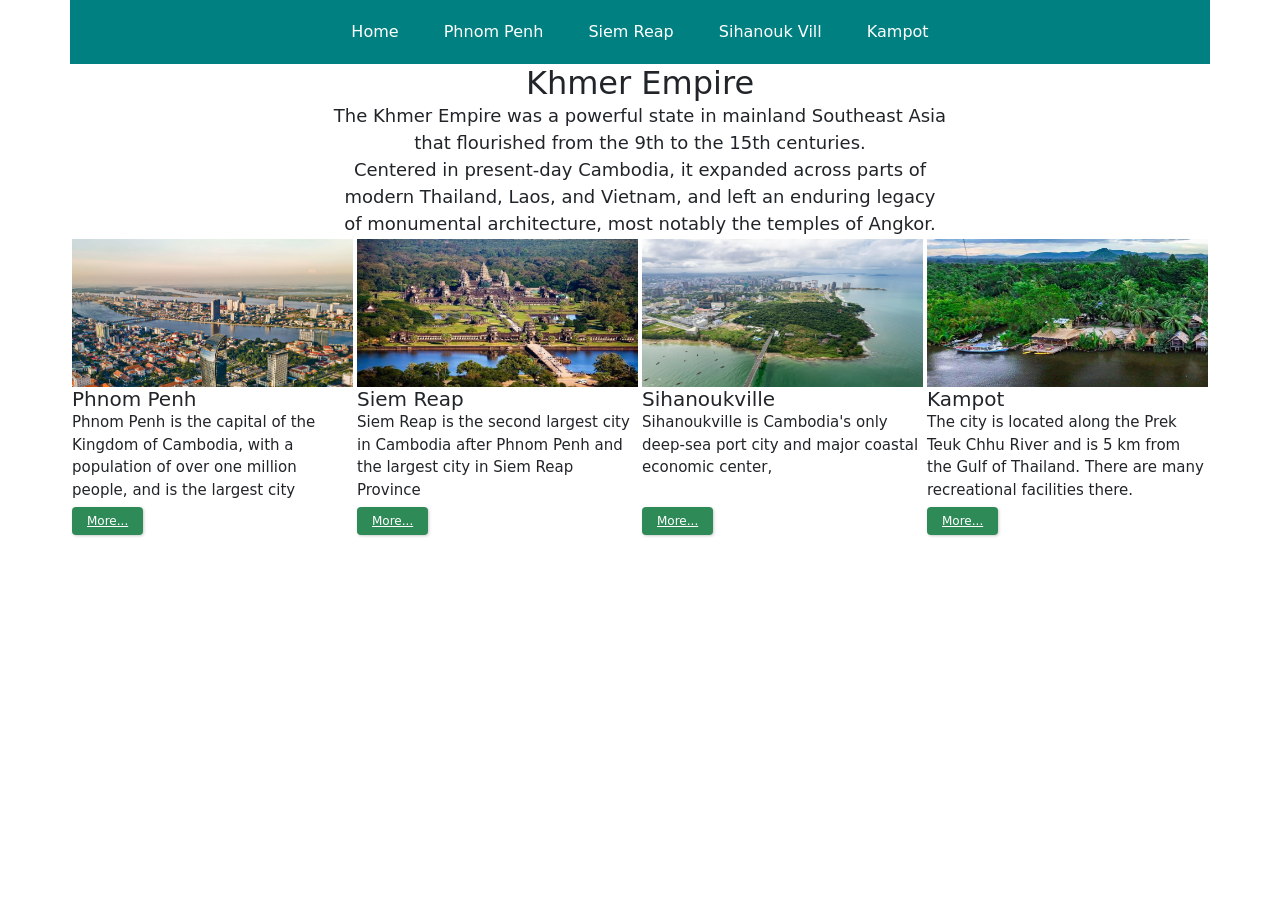
==== 6_mric_group_bootstrap_(homework)/sample1.html @ dd9533eb "Bootstrap Sample" ====
<!DOCTYPE html>
<html lang="en">

<head>
  <meta charset="UTF-8">
  <meta name="viewport" content="width=device-width, initial-scale=1.0">
  <title>Home</title>
  <!-- link Bootstrap -->
  <link href="https://cdn.jsdelivr.net/npm/bootstrap@5.3.8/dist/css/bootstrap.min.css" rel="stylesheet"
    integrity="sha384-sRIl4kxILFvY47J16cr9ZwB07vP4J8+LH7qKQnuqkuIAvNWLzeN8tE5YBujZqJLB" crossorigin="anonymous">
  <script src="https://cdn.jsdelivr.net/npm/bootstrap@5.3.8/dist/js/bootstrap.bundle.min.js"
    integrity="sha384-FKyoEForCGlyvwx9Hj09JcYn3nv7wiPVlz7YYwJrWVcXK/BmnVDxM+D2scQbITxI"
    crossorigin="anonymous"></script>
  <!-- link style CSS -->
  <link rel="stylesheet" href="sample1.css">

</head>

<body>

  <div class="container">
    <div class="row">
      <div class="col-xl-12 col-lg-12 col-md-12 col-sm-12 col-12 menu-bar">
        <ul>
          <li>
            <a href="">Home</a>
          </li>
          <li>
            <a href="">Phnom Penh</a>
          </li>
          <li>
            <a href="">Siem Reap</a>
          </li>
          <li>
            <a href="">Sihanouk Vill</a>
          </li>
          <li>
            <a href="">Kampot</a>
          </li>
        </ul>
      </div>
    </div>
    <div class="row">
      <div class="col-xl-12 col-lg-12 col-md-12 col-sm-12 col-12 box1">
        <h1>Khmer Empire</h1>
        <p>The Khmer Empire was a powerful state in mainland Southeast Asia <br>
          that flourished from the 9th to the 15th centuries. <br>
          Centered in present-day Cambodia, it expanded across parts of <br>
          modern Thailand, Laos, and Vietnam, and left an enduring legacy  <br>
          of monumental architecture, most notably the temples of Angkor.</p>
      </div>
    </div>
    <div class="row">
      <div class="col-xl-3 col-lg-3 col-md-12 col-sm-6 col-12 item-box">
        <div class="img-box">
          <img src="img/1.jpg" alt="Phnom Penh">
        </div>
        <div class="txt-box">
          <h1>Phnom Penh</h1>
          <p>Phnom Penh is the capital of the Kingdom of Cambodia,
             with a population of over one million people,
              and is the largest city 
             
          </p>
          <a href="" class="btn-more">More...</a>
        </div>
      </div>
      <div class="col-xl-3 col-lg-3 col-md-12 col-sm-6 col-12 item-box">
        <div class="img-box">
          <img src="img/2.jpg" alt="Siem Reap">
        </div>
        <div class="txt-box">
          <h1>Siem Reap</h1>
          <p>Siem Reap is the second largest city in Cambodia 
            after Phnom Penh and the largest city in Siem Reap Province
          </p>
          <a href="" class="btn-more">More...</a>
        </div>
      </div>
      <div class="col-xl-3 col-lg-3 col-md-12 col-sm-6 col-12 item-box">
        <div class="img-box">
          <img src="img/3.jpg" alt="sihanoukville">
        </div>
        <div class="txt-box">
          <h1>Sihanoukville</h1>
          <p>Sihanoukville is Cambodia's only deep-sea port city 
            and major coastal economic center, 
          </p>
          <a href="" class="btn-more">More...</a>
        </div>
      </div>
      <div class="col-xl-3 col-lg-3 col-md-12 col-sm-6 col-12 item-box">
        <div class="img-box">
          <img src="img/4.avif" alt="Kompot">
        </div>
       <div class="txt-box">
          <h1>Kampot</h1>
          <p>The city is located along the Prek Teuk Chhu River 
            and is 5 km from the Gulf of Thailand. 
            There are many recreational facilities there.
          </p>
          <a href="" class="btn-more">More...</a>
        </div>
      </div>
    </div>
  </div>


</body>

</html>

</html>
---- 6_mric_group_bootstrap_(homework)/sample1.css ----
h1,p{
    margin: 0;
    padding: 0;
}
.menu-bar {
    background-color: teal;
}
.menu-bar ul {
    list-style-type: none;
    margin: 0;
    padding: 0;
    /* float: right; */
    /* (@ uncomment) */
    text-align: center
}
.menu-bar ul li {
    /* float: left; */
    /* Showing display center/
    /* (@ uncomment */
    display:inline-block;
}
.menu-bar ul li a {
    display: block;
    text-decoration: none;
    padding: 20px;
    color: #fff;
}
.box1 h1 {
    width: 100%;
    /* background-color: red; */
    float: left;
    text-align: center;
    font-size: 32px;
}
.box1 {
    /* background-color: aqua; */
    padding: 0;
}
.box1 p {
    width: 100%;
    float: left;
    text-align: center;
    font-size: 18px;
}
.item-box {
    height: 300px;
    /* background-color: pink; */
    padding: 2px;
}
.item-box .img-box {
    width: 100%;
    height: 55%;
    float: left;
    background-color: lightblue;
}
.item-box .img-box img {
    width: 100%;
    height: 100%;
    float: left;
}
.item-box .txt-box {
    width: 100%;
    height: 45%;
    float: left;
    /* background-color: blueviolet; */
    position: relative;
}
.item-box .txt-box h1 {
    font-size: 20px;
}
.item-box .txt-box p {
    font-size: 15px;
}
.btn-more {
    position: absolute;
    bottom: 0px;
    left: 0px;
    background-color: seagreen;
    color: white;
    padding: 5px 15px;
    font-size: 12px;
    border-radius: 4px;
    box-shadow: 1px 1px 3px 0 #ccc;
}

/*Extra large devices (large desktops, 1200px and up)*/
@media (min-width: 1200px){
    .item-box .img-box {
    height: 50%;
    } 
    .item-box .txt-box {
    height: 50%;
    } 
   
}
/*Large devices(desktops, 992px and up) */
@media (min-width: 992px) and (max-width:1199.98px){
    .item-box .img-box {
    height: 45%;
    } 
    .item-box .txt-box {
    height: 55%;
    }  
}
/*Medium devices(tablets, 768px and up) */
@media (min-width:768px) and (max-width:991.98px){
    .item-box{
        height: 500px;
        margin-bottom: 10px;
    }
    .item-box .img-box {
        height: 70%;
    }
    .item-box .txt-box {
        height: 30%;
    }
}
/*Small devices(landscape phone, 576px and up) */
@media (min-width:576px) and (max-width:768.98px){
    .menu-bar ul li a {
    padding: 15px 10px;
    font-size: 15px;
    }
    .box1 {
        padding: 15px;
    }
    .box1 h1 {
        font-size: 18px;
        text-align: left;
    }
    .box1 p {
        font-size: 13px;
        text-align: left;
    }
    .item-box{
        margin-bottom: 5px;
    }
    .item-box .txt-box h1 {
    font-size: 18px;
    }
    .item-box .txt-box p {
        font-size: 13px;
    }
    
    
}
/*Extra small devices(portrait phones, less than 576px) */
@media (max-width:575.98px){
    .menu-bar ul li a {
    padding: 15px 10px;
    font-size: 13px;
    }
    .box1 {
        padding: 15px;
    }
    .box1 h1 {
        font-size: 18px;
        text-align: left;
    }
    .box1 p {
        font-size: 13px;
        text-align: left;
    }
    .item-box{
        height: 120px;
        margin-bottom: 10px;
    }
    .item-box .img-box {
        height: 100%;
        width: 40%;
    }
    .item-box .txt-box {
        height: 100%;
        width: 60%;
        padding-left: 10px;
    }
    .btn-more {
        left: auto;
        right: 10px;
    }
   
}
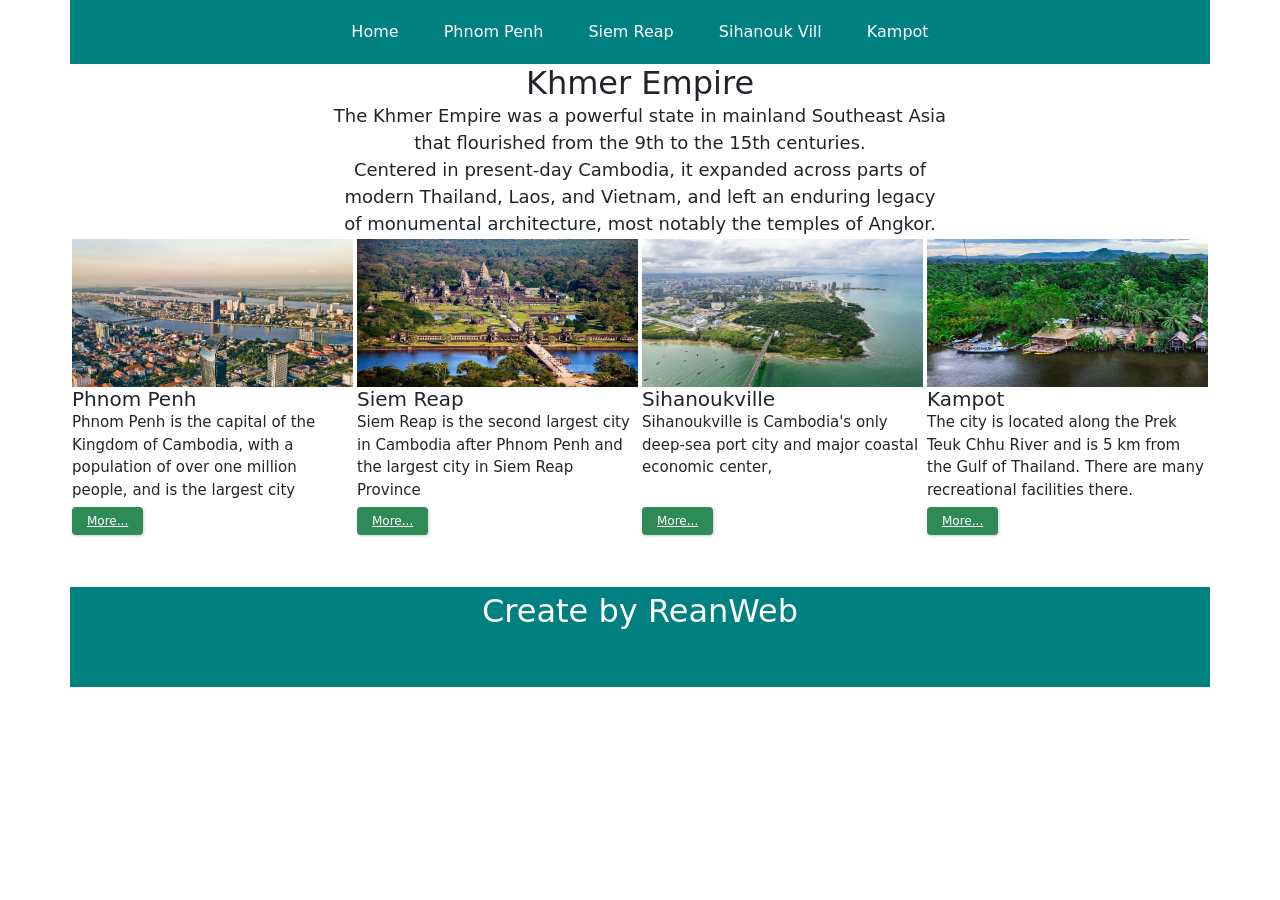
==== commit 521a97d3: "add footer for sampl1" ====
--- a/6_mric_group_bootstrap_(homework)/sample1.html
+++ b/6_mric_group_bootstrap_(homework)/sample1.html
@@ -6,6 +6,7 @@
   <meta name="viewport" content="width=device-width, initial-scale=1.0">
   <title>Home</title>
   <!-- link Bootstrap -->
+   <link rel="icon" href="img/logo.jpg">
   <link href="https://cdn.jsdelivr.net/npm/bootstrap@5.3.8/dist/css/bootstrap.min.css" rel="stylesheet"
     integrity="sha384-sRIl4kxILFvY47J16cr9ZwB07vP4J8+LH7qKQnuqkuIAvNWLzeN8tE5YBujZqJLB" crossorigin="anonymous">
   <script src="https://cdn.jsdelivr.net/npm/bootstrap@5.3.8/dist/js/bootstrap.bundle.min.js"
@@ -59,8 +60,7 @@
           <h1>Phnom Penh</h1>
           <p>Phnom Penh is the capital of the Kingdom of Cambodia,
              with a population of over one million people,
-              and is the largest city 
-             
+              and is the largest city  
           </p>
           <a href="" class="btn-more">More...</a>
         </div>
@@ -103,6 +103,13 @@
         </div>
       </div>
     </div>
+    <div class="row">
+      <div class="col-xl-12 footer-box">
+        <div>
+          Create by ReanWeb
+        </div>
+      </div>
+    </div>
   </div>
 
 
--- a/6_mric_group_bootstrap_(homework)/sample1.css
+++ b/6_mric_group_bootstrap_(homework)/sample1.css
@@ -83,6 +83,17 @@
     box-shadow: 1px 1px 3px 0 #ccc;
 }
 
+.footer-box {
+    width: 100%;
+    background-color: teal;
+    float: left;
+    text-align: center;
+    font-size: 32px;
+    margin-top: 50px;
+    height: 100px;
+    color: #fff;
+}
+
 /*Extra large devices (large desktops, 1200px and up)*/
 @media (min-width: 1200px){
     .item-box .img-box {
@@ -140,9 +151,7 @@
     }
     .item-box .txt-box p {
         font-size: 13px;
-    }
-    
-    
+    } 
 }
 /*Extra small devices(portrait phones, less than 576px) */
 @media (max-width:575.98px){
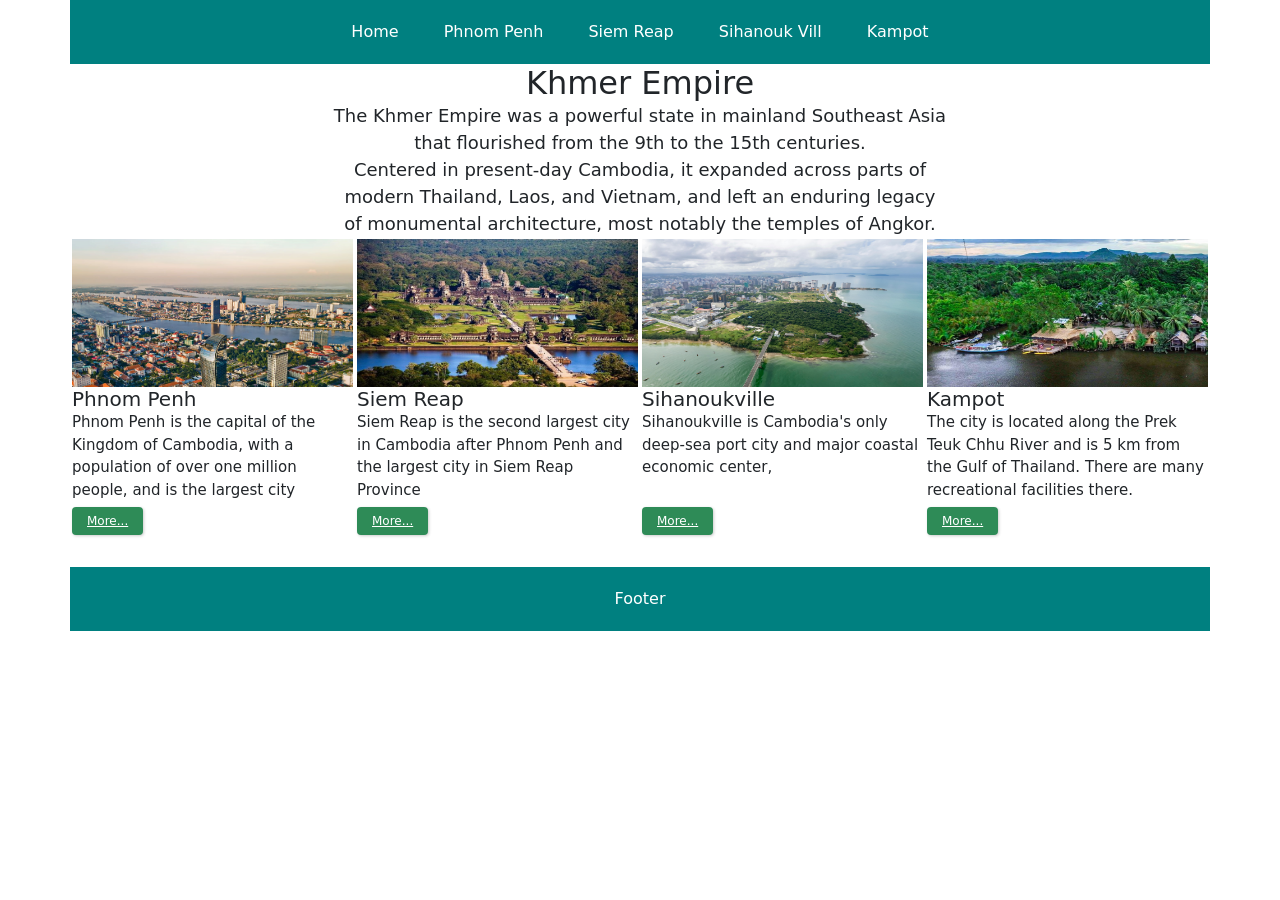
==== commit 621bd7c2: "update footer" ====
--- a/6_mric_group_bootstrap_(homework)/sample1.html
+++ b/6_mric_group_bootstrap_(homework)/sample1.html
@@ -103,11 +103,14 @@
         </div>
       </div>
     </div>
-    <div class="row">
-      <div class="col-xl-12 footer-box">
-        <div>
-          Create by ReanWeb
-        </div>
+     <div class="row">
+      <div class="col-xl-12 col-lg-12 col-md-12 col-sm-12 col-12 footer-bar">
+        <ul>
+          <li>
+            <a href="">Footer</a>
+          </li>
+          
+        </ul>
       </div>
     </div>
   </div>
--- a/6_mric_group_bootstrap_(homework)/sample1.css
+++ b/6_mric_group_bootstrap_(homework)/sample1.css
@@ -82,17 +82,35 @@
     border-radius: 4px;
     box-shadow: 1px 1px 3px 0 #ccc;
 }
-
-.footer-box {
-    width: 100%;
+.footer-bar {
+    margin-top: 30px;
+}
+.footer-bar{
     background-color: teal;
-    float: left;
-    text-align: center;
-    font-size: 32px;
-    margin-top: 50px;
-    height: 100px;
+}
+.footer-bar ul {
+    list-style-type: none;
+    margin: 0;
+    padding: 0;
+    /* float: right; */
+    /* (@ uncomment) */
+    text-align: center
+}
+.footer-bar ul li {
+    /* float: left; */
+    /* Showing display center/
+    /* (@ uncomment */
+    display:inline-block;
+}
+.footer-bar ul li a {
+    display: block;
+    text-decoration: none;
+    padding: 20px;
     color: #fff;
-}
+
+}
+
+
 
 /*Extra large devices (large desktops, 1200px and up)*/
 @media (min-width: 1200px){
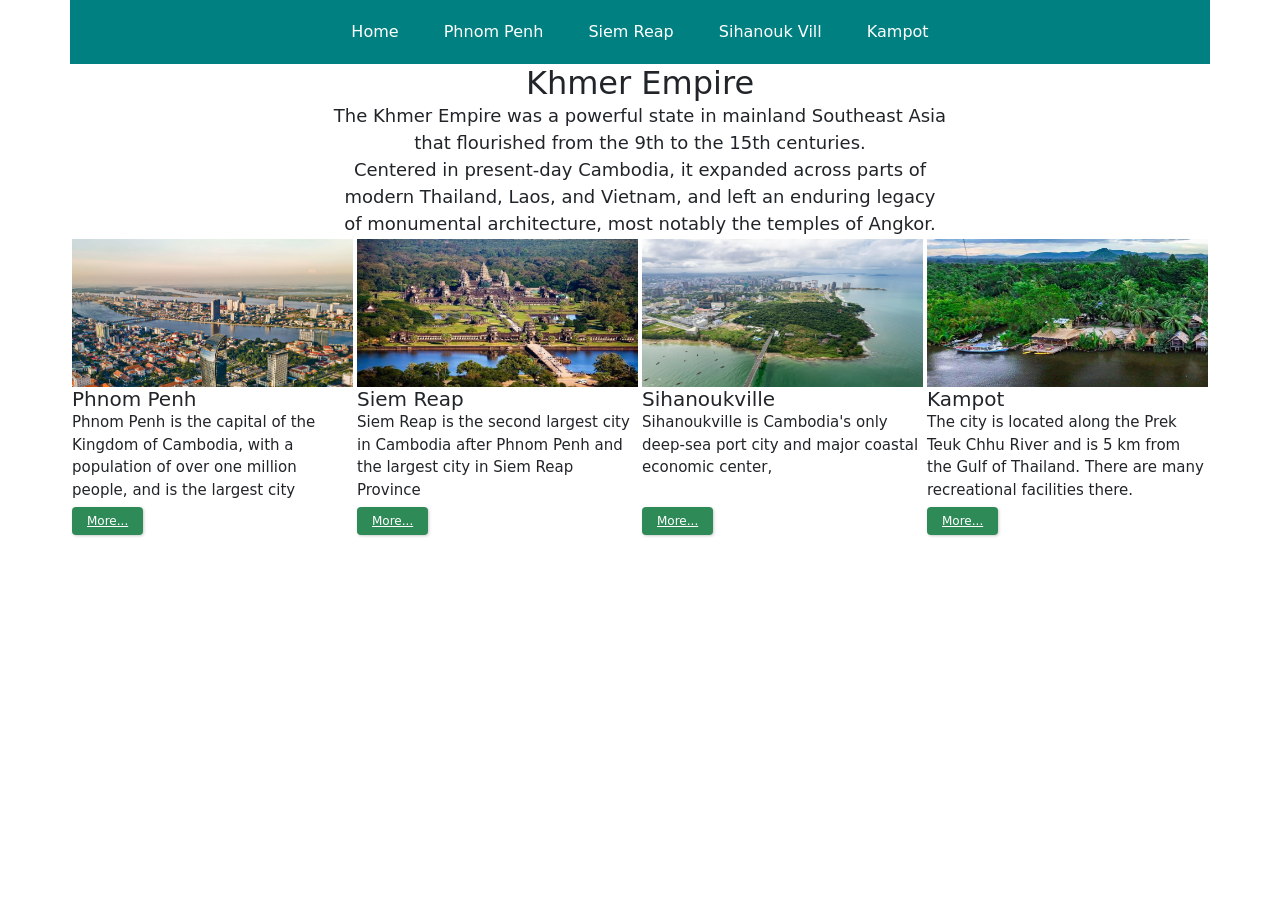
==== commit f607d7a3: "delectfooter" ====
--- a/6_mric_group_bootstrap_(homework)/sample1.html
+++ b/6_mric_group_bootstrap_(homework)/sample1.html
@@ -103,16 +103,7 @@
         </div>
       </div>
     </div>
-     <div class="row">
-      <div class="col-xl-12 col-lg-12 col-md-12 col-sm-12 col-12 footer-bar">
-        <ul>
-          <li>
-            <a href="">Footer</a>
-          </li>
-          
-        </ul>
-      </div>
-    </div>
+     
   </div>
 
 
--- a/6_mric_group_bootstrap_(homework)/sample1.css
+++ b/6_mric_group_bootstrap_(homework)/sample1.css
@@ -81,33 +81,6 @@
     font-size: 12px;
     border-radius: 4px;
     box-shadow: 1px 1px 3px 0 #ccc;
-}
-.footer-bar {
-    margin-top: 30px;
-}
-.footer-bar{
-    background-color: teal;
-}
-.footer-bar ul {
-    list-style-type: none;
-    margin: 0;
-    padding: 0;
-    /* float: right; */
-    /* (@ uncomment) */
-    text-align: center
-}
-.footer-bar ul li {
-    /* float: left; */
-    /* Showing display center/
-    /* (@ uncomment */
-    display:inline-block;
-}
-.footer-bar ul li a {
-    display: block;
-    text-decoration: none;
-    padding: 20px;
-    color: #fff;
-
 }
 
 
